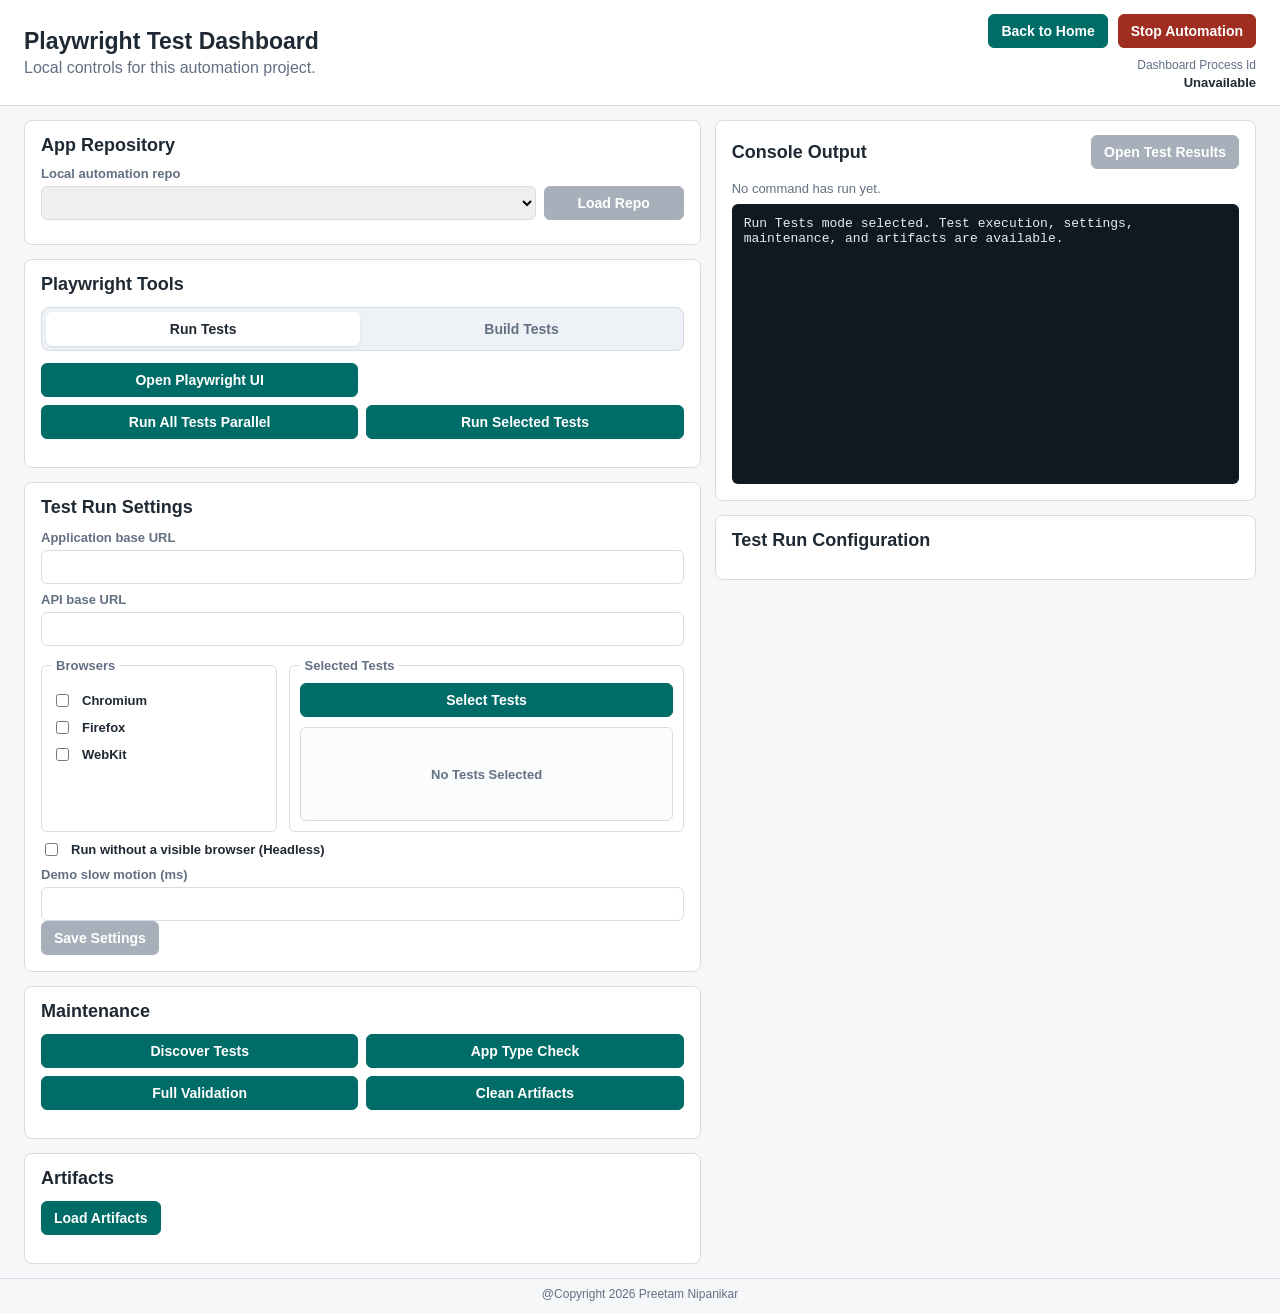
==== tools/test-dashboard/public/index.html @ 96ba83bf "Add guarded AI prompt handoff preview" ====
<!doctype html>
<html lang="en">
  <head>
    <meta charset="utf-8">
    <meta name="viewport" content="width=device-width, initial-scale=1">
    <title>Playwright Test Dashboard</title>
    <link rel="stylesheet" href="./styles.css">
  </head>
  <body>
    <header class="topbar">
      <div>
        <h1>Playwright Test Dashboard</h1>
        <p>Local controls for this automation project.</p>
      </div>
      <div class="topbar-actions">
        <button id="backHomeButton" type="button">Back to Home</button>
        <button id="stopAutomationButton" class="danger-button" type="button">Stop Automation</button>
        <div class="process-id">
          <span>Dashboard Process Id</span>
          <strong id="dashboardProcessId">...</strong>
        </div>
      </div>
    </header>

    <main class="dashboard-shell">
      <div class="controls-pane">
        <section class="panel repo-panel">
          <h2>App Repository</h2>
          <label for="repoSelect">Local automation repo</label>
          <div class="repo-load-row">
            <select id="repoSelect"></select>
            <button id="loadRepoButton" type="button" disabled>Load Repo</button>
          </div>
          <div id="workspaceRoot" class="helper-text"></div>
          <div id="repoCompatibilityNotice" class="compatibility-notice" hidden></div>
        </section>

        <section class="panel">
          <h2>Playwright Tools</h2>
          <fieldset class="dashboard-mode-toggle" aria-label="Dashboard mode">
            <legend>Mode</legend>
            <label>
              <input name="dashboardMode" type="radio" value="run" checked>
              <span>Run Tests</span>
            </label>
            <label>
              <input name="dashboardMode" type="radio" value="build">
              <span>Build Tests</span>
            </label>
          </fieldset>

          <div class="button-grid run-actions-grid dashboard-mode-section" data-dashboard-mode="run">
            <button data-command="testUi" type="button">Open Playwright UI</button>
            <button data-command="testAll" type="button">Run All Tests Parallel</button>
            <button id="runSelectedTestsButton" type="button">Run Selected Tests</button>
          </div>

          <div class="button-grid dashboard-mode-section" data-dashboard-mode="build" hidden>
            <button data-command="recorder" type="button">Open Playwright Recorder</button>
            <button id="buildAutomatedTestButton" type="button">Build Automated Test</button>
          </div>
        </section>

        <section class="panel dashboard-mode-panel" data-dashboard-mode="run">
          <h2>Test Run Settings</h2>
          <form id="settingsForm">
            <label for="appBaseUrl">Application base URL</label>
            <input id="appBaseUrl" name="appBaseUrl" type="url">

            <label for="apiBaseUrl">API base URL</label>
            <input id="apiBaseUrl" name="apiBaseUrl" type="url">

            <div class="run-settings-grid">
              <fieldset class="browser-options">
                <legend>Browsers</legend>
                <label class="checkbox-row">
                  <input name="browsers" type="checkbox" value="chromium">
                  Chromium
                </label>
                <label class="checkbox-row">
                  <input name="browsers" type="checkbox" value="firefox">
                  Firefox
                </label>
                <label class="checkbox-row">
                  <input name="browsers" type="checkbox" value="webkit">
                  WebKit
                </label>
              </fieldset>

              <fieldset class="selected-tests-panel">
                <legend>Selected Tests</legend>
                <button id="selectTestsButton" type="button">Select Tests</button>
                <div id="selectedTestsGrid" class="selected-tests-grid">
                  <div class="empty-grid-state">No Tests Selected</div>
                </div>
              </fieldset>
            </div>

            <label class="checkbox-row">
              <input id="headless" name="headless" type="checkbox">
              Run without a visible browser (Headless)
            </label>

            <label for="slowMo">Demo slow motion (ms)</label>
            <input id="slowMo" name="slowMo" type="number" min="0" max="5000" step="100">

            <button id="saveSettingsButton" type="submit" disabled>Save Settings</button>
          </form>
        </section>

        <section class="panel dashboard-mode-panel" data-dashboard-mode="run">
          <h2>Maintenance</h2>
          <div class="button-grid">
            <button data-command="listTests" type="button">Discover Tests</button>
            <button data-command="typecheck" type="button">App Type Check</button>
            <button data-command="validate" type="button">Full Validation</button>
            <button id="cleanupButton" type="button">Clean Artifacts</button>
          </div>
        </section>

        <section class="panel dashboard-mode-panel" data-dashboard-mode="run">
          <h2>Artifacts</h2>
          <button id="loadArtifactsButton" type="button">Load Artifacts</button>
          <ul id="artifactList" class="artifact-list"></ul>
        </section>
      </div>

      <aside class="feedback-pane">
        <section class="panel output-pane" aria-label="Command output">
          <div class="panel-heading">
            <h2>Console Output</h2>
            <a id="reportLink" class="button-link disabled-link dashboard-mode-section" data-dashboard-mode="run" href="#" target="_blank" rel="noreferrer" aria-disabled="true">Open Test Results</a>
          </div>
          <div id="lastCommand" class="last-command">No command has run yet.</div>
          <pre id="output"></pre>
        </section>

        <section class="panel status-panel dashboard-mode-panel" data-dashboard-mode="run">
          <h2>Test Run Configuration</h2>
          <div id="statusGrid" class="status-grid"></div>
        </section>
      </aside>
    </main>

    <footer class="dashboard-footer">
      <p>@Copyright 2026 Preetam Nipanikar</p>
    </footer>

    <dialog id="stopDialog" class="modal">
      <form method="dialog">
        <h2>Stop Automation?</h2>
        <p>
          Dashboard will be disconnected. This will stop local automation processes started from this repo.
        </p>
        <div class="modal-actions">
          <button value="cancel" type="submit">No</button>
          <button id="confirmStopButton" class="danger-button" value="confirm" type="button">Yes, Stop Automation</button>
        </div>
      </form>
    </dialog>

    <dialog id="testsDialog" class="modal tests-modal">
      <form method="dialog">
        <div class="modal-heading">
          <div>
            <h2>Select Tests</h2>
            <p>Search and select tests from the current app repository.</p>
          </div>
        </div>

        <div class="test-search-row">
          <label for="testSearchInput">Search criteria <span>(Leave blank to show all tests.)</span></label>
          <div class="test-search-controls">
            <input id="testSearchInput" type="search" placeholder="Search by category, test name, suite, or file">
            <button id="searchTestsButton" type="button">Search</button>
          </div>
        </div>

        <div class="test-selection-actions">
          <button id="selectAllTestsButton" type="button">Select All</button>
          <button id="clearSelectedTestsButton" type="button">Clear Selection</button>
        </div>

        <div class="test-results-table" aria-label="Test search results">
          <div class="test-results-header">
            <span></span>
            <span>Category</span>
            <span>Test</span>
            <span>Suite</span>
            <span>File</span>
          </div>
          <div id="testResultsBody">
            <div class="test-results-empty">No Tests Selected</div>
          </div>
        </div>

        <div class="modal-actions">
          <button value="cancel" type="submit">Cancel</button>
          <button id="saveSelectedTestsButton" type="button">Select Tests</button>
        </div>
      </form>
    </dialog>

    <dialog id="buildTestWizardDialog" class="modal build-test-modal">
      <form id="buildTestWizardForm" method="dialog">
        <div class="modal-heading">
          <div>
            <h2>Build Automated Test</h2>
          </div>
          <button id="closeBuildTestWizardButton" class="modal-close-button" type="button" aria-label="Close Build Automated Test wizard">X</button>
        </div>

        <div id="buildTestWizardInputStep" class="wizard-step build-test-wizard-step">
          <div class="wizard-grid">
            <label for="wizardTestType">Test type</label>
            <select id="wizardTestType" name="testType">
              <option value="ui">UI</option>
              <option value="api">API</option>
              <option value="db">DB</option>
            </select>

            <label for="wizardTestSuite">Test suite</label>
            <p class="field-helper">e.g. Smoke, Regression, Integration, etc</p>
            <input id="wizardTestSuite" name="testSuite" type="text" placeholder="Smoke">

            <label for="wizardScenario">Scenario / test name</label>
            <p class="field-helper">Short name for the generated test.</p>
            <input id="wizardScenario" name="scenario" type="text" placeholder="Standard user can log in and see the inventory page">

            <label for="wizardCodegenCode">Recorded Playwright code</label>
            <p class="field-helper">
              Paste the code generated by Playwright Recorder. The wizard will use it as source material for the framework test.
            </p>
            <textarea id="wizardCodegenCode" name="codegenCode" class="codegen-textarea" rows="10" placeholder="Paste codegen output here" required></textarea>
            <p id="wizardCodegenCodeError" class="field-error" hidden>Paste recorded Playwright code before formatting.</p>

            <label class="checkbox-row wizard-checkbox-row">
              <input id="wizardUseMcp" name="useMcp" type="checkbox" checked>
              Use MCP context when available
            </label>

            <label class="checkbox-row wizard-checkbox-row">
              <input id="wizardSelfLearn" name="selfLearn" type="checkbox">
              Learn from my refinements to improve future test generation
            </label>
            <p class="field-helper">
              When enabled, the prompt asks AI to prepare reviewable feedback-loop notes. It should not auto-update lessons without approval.
            </p>
          </div>
        </div>

        <div id="buildTestWizardFormattedStep" class="wizard-step build-test-wizard-step" hidden>
          <label for="wizardFormattedCode">Formatted code</label>
          <p class="field-helper">
            Review and edit this formatted recorder code before generating the AI prompt.
          </p>
          <textarea id="wizardFormattedCode" name="formattedCode" class="codegen-textarea formatted-code-textarea" rows="16"></textarea>

          <label for="wizardTestObjective">Test objective</label>
          <p class="field-helper">
            Optional. Describe the purpose of the test: the behavior, journey, or requirement it should verify. If left blank, AI will infer this from the formatted code, but confidence may be lower.
          </p>
          <textarea id="wizardTestObjective" name="testObjective" class="wizard-notes-textarea" rows="3" placeholder="Verify that a standard user can log in and see the inventory page."></textarea>

          <label for="wizardPassCondition">What should prove that the test passed?</label>
          <p class="field-helper">
            Describe the final page, message, data, URL, or state the test should assert. If left blank, AI will infer assertions from the formatted code, but confidence may be lower.
          </p>
          <textarea id="wizardPassCondition" name="passCondition" class="wizard-notes-textarea" rows="3" placeholder="The inventory page is loaded and the logged-in user context is visible."></textarea>
        </div>

        <div id="buildTestWizardPromptStep" class="wizard-step build-test-wizard-step" hidden>
          <label>AI prompt preview</label>
          <p class="field-helper">
            The full prompt includes repo context and safety guardrails. Edit the formatted code, objective, and pass condition on the previous step for normal changes.
          </p>
          <div id="wizardAiPromptPreview" class="ai-prompt-preview"></div>

          <details class="advanced-prompt-editor">
            <summary>Advanced: Review/edit full prompt</summary>
            <p class="field-helper">
              Advanced edits can remove context or guardrails. Use this only when the generated prompt itself needs adjustment.
            </p>
            <textarea id="wizardAiPrompt" name="aiPrompt" class="codegen-textarea ai-prompt-textarea" rows="16"></textarea>
          </details>

          <label id="wizardAiResultLabel" for="wizardAiResult" hidden>Generated test proposal</label>
          <p id="wizardAiResultHelper" class="field-helper" hidden>
            Review or edit the AI-generated proposal before applying changes manually.
          </p>
          <textarea id="wizardAiResult" name="aiResult" class="codegen-textarea ai-prompt-textarea" rows="16" hidden></textarea>
        </div>

        <div class="modal-actions">
          <button id="backBuildTestWizardButton" type="button" hidden>Back</button>
          <button id="formatRawCodeButton" type="button">Format Raw Code</button>
          <button id="generateAiPromptButton" type="button" hidden>Generate AI Prompt</button>
          <button id="copyAiPromptButton" type="button" hidden>Copy AI Prompt</button>
          <button id="generateTestWithAiButton" type="button" hidden disabled>Generate Test with AI</button>
        </div>
      </form>
    </dialog>

    <div id="handoffOverlay" class="handoff-overlay" hidden>
      <div class="handoff-spinner" aria-hidden="true"></div>
      <strong id="handoffMessage">Loading dashboard...</strong>
    </div>

    <script src="./app.js" type="module"></script>
  </body>
</html>
---- tools/test-dashboard/public/styles.css ----
:root {
  color-scheme: light;
  font-family: "Segoe UI", Arial, sans-serif;
  --bg: #f6f7f9;
  --panel: #ffffff;
  --text: #1f2933;
  --muted: #637083;
  --line: #d7dce2;
  --accent: #006c67;
  --accent-hover: #005450;
  --danger: #9f2d20;
}

* {
  box-sizing: border-box;
}

body {
  margin: 0;
  background: var(--bg);
  color: var(--text);
  overflow-y: scroll;
  scrollbar-gutter: stable;
}

.topbar {
  display: flex;
  align-items: center;
  justify-content: space-between;
  gap: 24px;
  padding: 14px 24px;
  border-bottom: 1px solid var(--line);
  background: #ffffff;
}

.topbar-actions {
  display: flex;
  flex-wrap: wrap;
  justify-content: flex-end;
  gap: 10px;
  text-align: right;
}

.process-id {
  flex-basis: 100%;
  color: var(--muted);
  font-size: 12px;
  line-height: 1.25;
}

.process-id span,
.process-id strong {
  display: block;
}

.process-id strong {
  margin-top: 2px;
  color: var(--text);
  font-size: 13px;
}

h1,
h2,
p {
  margin: 0;
}

h1 {
  font-size: 23px;
  font-weight: 700;
}

h2 {
  margin-bottom: 12px;
  font-size: 18px;
}

p {
  margin-top: 4px;
  color: var(--muted);
}

.dashboard-shell {
  display: grid;
  grid-template-columns: minmax(380px, 1fr) minmax(360px, 0.8fr);
  align-items: start;
  gap: 14px;
  padding: 14px 24px;
}

.dashboard-footer {
  padding: 8px 24px 12px;
  border-top: 1px solid var(--line);
  color: var(--muted);
  font-size: 12px;
  text-align: center;
}

.dashboard-footer p {
  margin: 0;
}

.controls-pane,
.feedback-pane {
  display: grid;
  gap: 14px;
}

.feedback-pane {
  position: sticky;
  top: 14px;
}

.output-pane {
  display: grid;
  grid-template-rows: auto auto auto;
}

.panel-heading {
  display: flex;
  align-items: center;
  justify-content: space-between;
  gap: 12px;
  margin-bottom: 12px;
}

.panel-heading h2 {
  margin-bottom: 0;
}

.panel {
  padding: 14px 16px 16px;
  border: 1px solid var(--line);
  border-radius: 8px;
  background: var(--panel);
}

.handoff-overlay {
  position: fixed;
  inset: 0;
  z-index: 20;
  display: grid;
  place-content: center;
  gap: 14px;
  background: rgb(246 247 249 / 82%);
  color: var(--text);
  text-align: center;
}

.handoff-overlay[hidden] {
  display: none;
}

.handoff-spinner {
  width: 42px;
  height: 42px;
  margin: 0 auto;
  border: 4px solid #cbd5df;
  border-top-color: var(--accent);
  border-radius: 50%;
  animation: spin 0.8s linear infinite;
}

@keyframes spin {
  to {
    transform: rotate(360deg);
  }
}

.repo-panel h2 {
  margin-bottom: 10px;
}

.repo-load-row {
  display: grid;
  grid-template-columns: minmax(220px, 1fr) max-content;
  gap: 8px;
}

.repo-load-row button {
  min-width: 140px;
}

.helper-text {
  margin-top: 8px;
  color: var(--muted);
  font-size: 12px;
  overflow-wrap: anywhere;
}

.compatibility-notice {
  margin-top: 10px;
  padding: 10px 12px;
  border: 1px solid #c79b2b;
  border-radius: 6px;
  background: #fff8e6;
  color: #6f4e00;
  font-size: 13px;
  font-weight: 600;
}

.status-grid {
  display: grid;
  grid-template-columns: repeat(2, minmax(0, 1fr));
  gap: 8px;
}

.status-item {
  min-height: 52px;
  padding: 8px 10px;
  border: 1px solid var(--line);
  border-radius: 6px;
  background: #fbfcfd;
}

.status-item span {
  display: block;
  color: var(--muted);
  font-size: 12px;
}

.status-item strong {
  display: block;
  margin-top: 4px;
  overflow-wrap: anywhere;
  font-size: 13px;
}

.button-row,
.button-grid {
  display: flex;
  flex-wrap: wrap;
  gap: 8px;
  margin-bottom: 12px;
}

.button-grid {
  display: grid;
  grid-template-columns: repeat(2, minmax(0, 1fr));
}

.button-grid-center {
  grid-column: 1 / -1;
  display: flex;
  justify-content: center;
}

.button-grid-center button {
  width: min(320px, 100%);
}

.run-actions-grid button:first-child {
  grid-column: 1 / 2;
}

.run-actions-grid button:nth-child(2) {
  grid-column: 1 / 2;
}

.run-actions-grid button:nth-child(3) {
  grid-column: 2 / 3;
}

.compact-grid {
  margin-bottom: 0;
}

button {
  min-height: 34px;
  padding: 6px 12px;
  border: 1px solid var(--accent);
  border-radius: 6px;
  background: var(--accent);
  color: #ffffff;
  font: inherit;
  font-size: 14px;
  font-weight: 600;
  cursor: pointer;
}

.button-link {
  display: inline-flex;
  align-items: center;
  justify-content: center;
  min-height: 34px;
  padding: 6px 12px;
  border: 1px solid var(--accent);
  border-radius: 6px;
  background: var(--accent);
  color: #ffffff;
  font-size: 14px;
  font-weight: 600;
  text-decoration: none;
}

.button-link:hover {
  background: var(--accent-hover);
}

.disabled-link,
.disabled-link:hover {
  border-color: #a7b0ba;
  background: #a7b0ba;
  cursor: not-allowed;
}

button:hover {
  background: var(--accent-hover);
}

.danger-button {
  border-color: var(--danger);
  background: var(--danger);
}

.danger-button:hover {
  background: #792217;
}

button:disabled {
  border-color: #a7b0ba;
  background: #a7b0ba;
  cursor: not-allowed;
}

label {
  display: block;
  margin: 8px 0 5px;
  color: var(--muted);
  font-size: 13px;
  font-weight: 600;
}

input,
select,
textarea {
  width: 100%;
  min-height: 34px;
  padding: 6px 10px;
  border: 1px solid var(--line);
  border-radius: 6px;
  font: inherit;
}

textarea {
  min-height: 120px;
  resize: vertical;
}

.field-helper {
  margin: -2px 0 4px;
  color: var(--muted);
  font-size: 12px;
}

.field-error {
  margin: 4px 0 0;
  color: var(--danger);
  font-size: 12px;
  font-weight: 700;
}

textarea[aria-invalid="true"],
input[aria-invalid="true"],
select[aria-invalid="true"] {
  border-color: var(--danger);
  box-shadow: 0 0 0 1px var(--danger);
}

.codegen-textarea {
  min-height: 220px;
  font-family: Consolas, "Courier New", monospace;
  font-size: 13px;
}

.formatted-code-textarea {
  height: 280px;
  min-height: 280px;
  overflow: auto;
}

.wizard-notes-textarea {
  min-height: 78px;
  font-family: inherit;
}

.ai-prompt-textarea {
  min-height: 380px;
}

.ai-prompt-preview {
  display: grid;
  gap: 8px;
  margin: 8px 0 14px;
  padding: 12px;
  border: 1px solid var(--line);
  border-radius: 8px;
  background: #f8fafc;
}

.ai-prompt-preview-row {
  display: grid;
  grid-template-columns: 150px minmax(0, 1fr);
  gap: 12px;
  font-size: 13px;
}

.ai-prompt-preview-row span {
  color: var(--muted);
  font-weight: 700;
}

.ai-prompt-preview-row strong {
  overflow-wrap: anywhere;
}

.advanced-prompt-editor {
  margin: 8px 0 16px;
}

.advanced-prompt-editor summary {
  cursor: pointer;
  font-weight: 700;
}

fieldset {
  margin: 12px 0 0;
  padding: 10px;
  border: 1px solid var(--line);
  border-radius: 6px;
}

.dashboard-mode-toggle {
  display: grid;
  grid-template-columns: repeat(2, minmax(0, 1fr));
  gap: 4px;
  margin: 0 0 12px;
  padding: 4px;
  border: 1px solid var(--line);
  border-radius: 8px;
  background: #eef2f6;
}

.dashboard-mode-toggle legend {
  position: absolute;
  width: 1px;
  height: 1px;
  padding: 0;
  overflow: hidden;
  border: 0;
  clip: rect(0 0 0 0);
  white-space: nowrap;
}

.dashboard-mode-toggle label {
  display: grid;
  min-height: 34px;
  margin: 0;
  place-items: center;
  border-radius: 6px;
  color: var(--muted);
  cursor: pointer;
  font-size: 14px;
  font-weight: 700;
}

.dashboard-mode-toggle input {
  position: absolute;
  opacity: 0;
  pointer-events: none;
}

.dashboard-mode-toggle label:has(input:checked) {
  background: var(--panel);
  color: var(--text);
  box-shadow: 0 1px 2px rgb(16 24 32 / 12%);
}

.dashboard-mode-toggle label:focus-within {
  outline: 2px solid var(--accent);
  outline-offset: 2px;
}

.dashboard-mode-section[hidden],
.dashboard-mode-panel[hidden] {
  display: none;
}

.run-settings-grid {
  display: grid;
  grid-template-columns: minmax(140px, 0.75fr) minmax(220px, 1.25fr);
  gap: 12px;
}

.run-settings-grid fieldset {
  min-width: 0;
}

.selected-tests-panel {
  display: flex;
  flex-direction: column;
}

.selected-tests-grid {
  min-height: 94px;
  max-height: 160px;
  margin-top: 10px;
  padding: 10px;
  overflow: auto;
  border: 1px solid var(--line);
  border-radius: 6px;
  background: #fbfcfd;
}

.empty-grid-state {
  display: flex;
  min-height: 72px;
  align-items: center;
  justify-content: center;
  color: var(--muted);
  font-size: 13px;
  font-weight: 600;
}

.selected-test-header,
.selected-test-row {
  display: grid;
  grid-template-columns: 0.7fr 1.3fr 0.9fr 1fr;
  gap: 8px;
  padding: 8px 10px;
  border-bottom: 1px solid var(--line);
}

.selected-test-row:last-child {
  border-bottom: 0;
}

.selected-test-header {
  background: #eef2f6;
  color: var(--muted);
  font-size: 12px;
  font-weight: 700;
}

.selected-test-row span {
  overflow-wrap: anywhere;
}

.selected-test-row span {
  font-size: 12px;
}

legend {
  padding: 0 4px;
  color: var(--muted);
  font-size: 13px;
  font-weight: 600;
}

.checkbox-row {
  display: flex;
  align-items: center;
  gap: 10px;
  color: var(--text);
}

.checkbox-row input {
  width: auto;
  min-height: auto;
}

.artifact-list {
  max-height: 240px;
  margin: 12px 0 0;
  padding-left: 18px;
  overflow: auto;
}

.artifact-list li {
  margin-bottom: 6px;
  overflow-wrap: anywhere;
}

.last-command {
  margin-bottom: 8px;
  color: var(--muted);
  font-size: 13px;
}

pre {
  height: 280px;
  margin: 0;
  padding: 12px;
  overflow: auto;
  border-radius: 6px;
  background: #101820;
  color: #e6edf3;
  white-space: pre-wrap;
}

.modal {
  width: min(460px, calc(100% - 32px));
  padding: 20px;
  border: 1px solid var(--line);
  border-radius: 8px;
  color: var(--text);
}

.tests-modal {
  width: min(920px, calc(100% - 32px));
}

.build-test-modal {
  width: min(720px, calc(100% - 32px));
}

.build-test-modal .modal-heading {
  position: sticky;
  top: -20px;
  z-index: 2;
  margin: -20px -20px 8px;
  padding: 20px 20px 8px;
  border-bottom: 1px solid var(--line);
  background: var(--panel);
}

.modal::backdrop {
  background: rgb(16 24 32 / 45%);
}

.modal p {
  margin: 8px 0 18px;
}

.modal-actions {
  display: flex;
  justify-content: flex-end;
  gap: 10px;
}

.modal-heading {
  display: flex;
  align-items: flex-start;
  justify-content: space-between;
  gap: 16px;
  margin-bottom: 8px;
}

.modal-heading p {
  margin-top: 2px;
}

.modal-close-button {
  display: inline-grid;
  width: 34px;
  min-height: 34px;
  padding: 0;
  place-items: center;
  border-color: transparent;
  background: transparent;
  color: var(--muted);
  font-size: 18px;
  line-height: 1;
}

.modal-close-button:hover,
.modal-close-button:focus-visible {
  border-color: var(--line);
  background: #eef2f6;
  color: var(--text);
}

.test-search-row {
  margin-bottom: 14px;
}

.test-search-row label span {
  color: var(--muted);
  font-size: 12px;
  font-weight: 400;
}

.test-search-controls {
  display: grid;
  grid-template-columns: minmax(220px, 1fr) auto;
  gap: 10px;
}

.test-selection-actions {
  display: flex;
  flex-wrap: wrap;
  gap: 10px;
  margin: 10px 0 14px;
}

.wizard-grid {
  display: grid;
  gap: 6px;
  margin-bottom: 12px;
}

.wizard-grid label {
  margin: 4px 0 2px;
}

.wizard-grid .field-helper {
  margin: -2px 0 2px;
}

.wizard-step[hidden] {
  display: none;
}

.build-test-wizard-step {
  margin-top: 0;
}

.build-test-wizard-step > label:first-child,
.build-test-wizard-step .wizard-grid > label:first-child {
  margin-top: 0;
}

.build-test-wizard-step > .field-helper {
  margin-bottom: 6px;
}

.wizard-checkbox-row {
  margin-top: 6px;
}

.test-results-table {
  min-height: 240px;
  max-height: 420px;
  margin-bottom: 18px;
  overflow: auto;
  border: 1px solid var(--line);
  border-radius: 6px;
}

.test-results-header {
  display: grid;
  grid-template-columns: 44px 0.7fr 1.4fr 1fr 1fr;
  gap: 10px;
  padding: 10px 12px;
  border-bottom: 1px solid var(--line);
  background: #eef2f6;
  color: var(--muted);
  font-size: 13px;
  font-weight: 700;
}

.test-results-empty {
  display: flex;
  min-height: 196px;
  align-items: center;
  justify-content: center;
  color: var(--muted);
  font-weight: 700;
}

.test-result-row {
  display: grid;
  grid-template-columns: 44px 0.7fr 1.4fr 1fr 1fr;
  gap: 10px;
  min-height: 44px;
  margin: 0;
  padding: 10px 12px;
  align-items: center;
  border-bottom: 1px solid var(--line);
  color: var(--text);
  font-size: 13px;
  font-weight: 400;
}

.test-result-row:last-child {
  border-bottom: 0;
}

.test-result-row:hover {
  background: #fbfcfd;
}

.test-result-row input {
  width: auto;
  min-height: auto;
}

.test-result-row span {
  min-width: 0;
  overflow-wrap: anywhere;
}

@media (max-width: 1100px) {
  .dashboard-shell {
    grid-template-columns: 1fr;
  }

  .feedback-pane {
    position: static;
  }

  .status-grid {
    grid-template-columns: repeat(2, minmax(0, 1fr));
  }

  pre {
    height: 240px;
  }
}

@media (max-width: 700px) {
  .dashboard-shell {
    padding: 16px;
  }

  .button-grid,
  .status-grid,
  .run-settings-grid,
  .repo-load-row,
  .selected-test-header,
  .selected-test-row,
  .test-search-controls,
  .test-results-header,
  .test-result-row {
    grid-template-columns: 1fr;
  }

  .topbar {
    align-items: flex-start;
    flex-direction: column;
  }
}
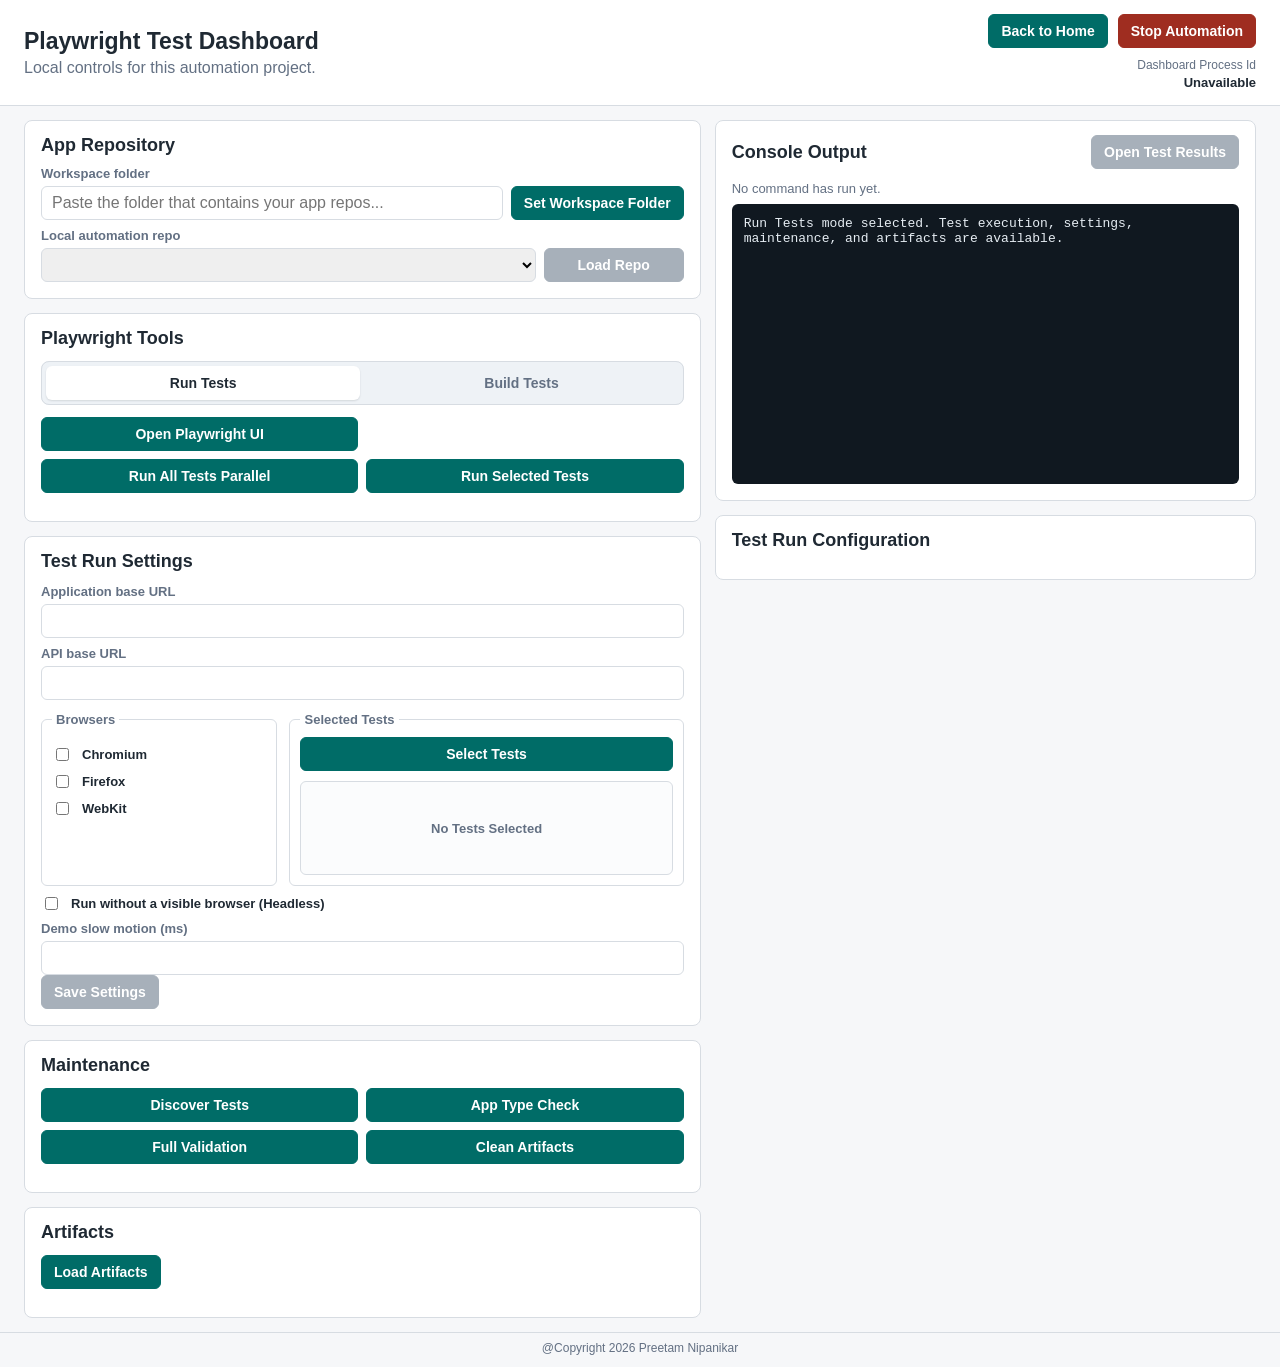
==== commit a7829580: "Make the workspace root a user-supplied, persisted value test-dashboard/server.mjs and automation-co" ====
--- a/tools/test-dashboard/public/index.html
+++ b/tools/test-dashboard/public/index.html
@@ -26,12 +26,17 @@
       <div class="controls-pane">
         <section class="panel repo-panel">
           <h2>App Repository</h2>
+          <label for="workspaceRootInput">Workspace folder</label>
+          <div class="repo-load-row">
+            <input id="workspaceRootInput" type="text" placeholder="Paste the folder that contains your app repos...">
+            <button id="setWorkspaceRootButton" type="button">Set Workspace Folder</button>
+          </div>
+          <div id="workspaceRoot" class="helper-text"></div>
           <label for="repoSelect">Local automation repo</label>
           <div class="repo-load-row">
             <select id="repoSelect"></select>
             <button id="loadRepoButton" type="button" disabled>Load Repo</button>
           </div>
-          <div id="workspaceRoot" class="helper-text"></div>
           <div id="repoCompatibilityNotice" class="compatibility-notice" hidden></div>
         </section>
 
@@ -190,7 +195,7 @@
             <span>File</span>
           </div>
           <div id="testResultsBody">
-            <div class="test-results-empty">No Tests Selected</div>
+            <div class="test-results-empty">Enter search criteria or leave it blank, then click Search.</div>
           </div>
         </div>
 
@@ -270,9 +275,9 @@
         </div>
 
         <div id="buildTestWizardPromptStep" class="wizard-step build-test-wizard-step" hidden>
-          <label>AI prompt preview</label>
+          <label>Quick AI prompt preview</label>
           <p class="field-helper">
-            The full prompt includes repo context and safety guardrails. Edit the formatted code, objective, and pass condition on the previous step for normal changes.
+            Use this one-shot prompt for simpler conversions. For larger recordings, use Guided AI Workflow below instead.
           </p>
           <div id="wizardAiPromptPreview" class="ai-prompt-preview"></div>
 
@@ -282,6 +287,76 @@
               Advanced edits can remove context or guardrails. Use this only when the generated prompt itself needs adjustment.
             </p>
             <textarea id="wizardAiPrompt" name="aiPrompt" class="codegen-textarea ai-prompt-textarea" rows="16"></textarea>
+            <div class="advanced-prompt-actions">
+              <button id="copyAiPromptButton" type="button" hidden>Copy Quick AI Prompt</button>
+            </div>
+          </details>
+
+          <details class="guided-ai-workflow">
+            <summary>Guided AI Workflow</summary>
+            <p class="field-helper">
+              Use this path when the recorder output is large or the AI needs smaller, staged prompts. Copy each prompt into the AI agent, then paste the result back before moving to the next step.
+            </p>
+
+            <section class="guided-ai-step">
+              <div>
+                <strong>1. Analyze Recorder</strong>
+                <p class="field-helper">Extract entry URL, candidate pages or steps, data entries, locators, assertions, and recorder noise. Paste the result below; it is used to build Step 2.</p>
+              </div>
+              <div class="guided-ai-step-action">
+                <button type="button" data-guided-prompt="analysis">Copy Analysis Prompt</button>
+                <span class="guided-copy-status" data-guided-copy-status="analysis" aria-live="polite"></span>
+              </div>
+              <textarea id="guidedAnalysisResult" class="wizard-notes-textarea guided-result-textarea" rows="6" placeholder="Required for Step 2: paste recorder analysis JSON or notes here."></textarea>
+            </section>
+
+            <section class="guided-ai-step">
+              <div>
+                <strong>2. Map To Framework</strong>
+                <p class="field-helper">Use prepared context to decide reuse, update, create, base URL handling, and artifact placement. Paste the result below; it is used to build Step 3.</p>
+              </div>
+              <div class="guided-ai-step-action">
+                <button type="button" data-guided-prompt="mapping">Copy Mapping Prompt</button>
+                <span class="guided-copy-status" data-guided-copy-status="mapping" aria-live="polite"></span>
+              </div>
+              <textarea id="guidedMappingResult" class="wizard-notes-textarea guided-result-textarea" rows="6" placeholder="Required for Step 3: paste framework mapping JSON or notes here."></textarea>
+            </section>
+
+            <section class="guided-ai-step">
+              <div>
+                <strong>3. Design Artifacts</strong>
+                <p class="field-helper">Define page methods, workflow methods, model/test-data shapes, and spec assertions without writing code. Paste the result below; it is used to build Step 4.</p>
+              </div>
+              <div class="guided-ai-step-action">
+                <button type="button" data-guided-prompt="design">Copy Design Prompt</button>
+                <span class="guided-copy-status" data-guided-copy-status="design" aria-live="polite"></span>
+              </div>
+              <textarea id="guidedDesignResult" class="wizard-notes-textarea guided-result-textarea" rows="6" placeholder="Required for Step 4: paste artifact design JSON or notes here."></textarea>
+            </section>
+
+            <section class="guided-ai-step">
+              <div>
+                <strong>4. Generate Code</strong>
+                <p class="field-helper">Generate code only for the approved mapped artifacts under _automation. If the AI edits the repo directly, this paste area is optional; pasted content is used by Step 5 review.</p>
+              </div>
+              <div class="guided-ai-step-action">
+                <button type="button" data-guided-prompt="code">Copy Code Prompt</button>
+                <span class="guided-copy-status" data-guided-copy-status="code" aria-live="polite"></span>
+              </div>
+              <textarea id="guidedCodeResult" class="wizard-notes-textarea guided-result-textarea" rows="6" placeholder="Optional for Step 5: paste generated code, patch, or AI summary if the repo was not edited directly."></textarea>
+            </section>
+
+            <section class="guided-ai-step">
+              <div>
+                <strong>5. Review Generated Code</strong>
+                <p class="field-helper">Ask AI to review the generated repo changes or pasted patch. Pasting the review result is optional record-keeping unless a future fix step is added.</p>
+              </div>
+              <div class="guided-ai-step-action">
+                <button type="button" data-guided-prompt="review">Copy Review Prompt</button>
+                <span class="guided-copy-status" data-guided-copy-status="review" aria-live="polite"></span>
+              </div>
+              <textarea id="guidedReviewResult" class="wizard-notes-textarea guided-result-textarea" rows="6" placeholder="Optional record: paste review findings or pass result here."></textarea>
+            </section>
           </details>
 
           <label id="wizardAiResultLabel" for="wizardAiResult" hidden>Generated test proposal</label>
@@ -295,7 +370,7 @@
           <button id="backBuildTestWizardButton" type="button" hidden>Back</button>
           <button id="formatRawCodeButton" type="button">Format Raw Code</button>
           <button id="generateAiPromptButton" type="button" hidden>Generate AI Prompt</button>
-          <button id="copyAiPromptButton" type="button" hidden>Copy AI Prompt</button>
+          <button id="doneBuildTestWizardButton" type="button" hidden>Done</button>
           <button id="generateTestWithAiButton" type="button" hidden disabled>Generate Test with AI</button>
         </div>
       </form>
--- a/tools/test-dashboard/public/styles.css
+++ b/tools/test-dashboard/public/styles.css
@@ -423,6 +423,62 @@
   font-weight: 700;
 }
 
+.advanced-prompt-actions {
+  display: flex;
+  justify-content: flex-start;
+  margin-top: 10px;
+}
+
+.guided-ai-workflow {
+  margin: 8px 0 16px;
+}
+
+.guided-ai-workflow summary {
+  cursor: pointer;
+  font-weight: 700;
+}
+
+.guided-ai-step {
+  display: grid;
+  gap: 8px;
+  margin: 12px 0;
+  padding: 12px;
+  border: 1px solid var(--line);
+  border-radius: 8px;
+  background: #f8fafc;
+}
+
+.guided-ai-step button {
+  justify-self: start;
+}
+
+.guided-ai-step-action {
+  display: flex;
+  align-items: center;
+  gap: 10px;
+  justify-self: start;
+}
+
+.guided-copy-status {
+  min-width: 54px;
+  color: var(--success);
+  font-size: 13px;
+  font-weight: 700;
+  opacity: 0;
+  transition: opacity 160ms ease;
+}
+
+.guided-copy-status.is-visible {
+  opacity: 1;
+}
+
+.guided-result-textarea {
+  width: 100%;
+  min-height: 120px;
+  font-family: Consolas, "Courier New", monospace;
+  font-size: 13px;
+}
+
 fieldset {
   margin: 12px 0 0;
   padding: 10px;
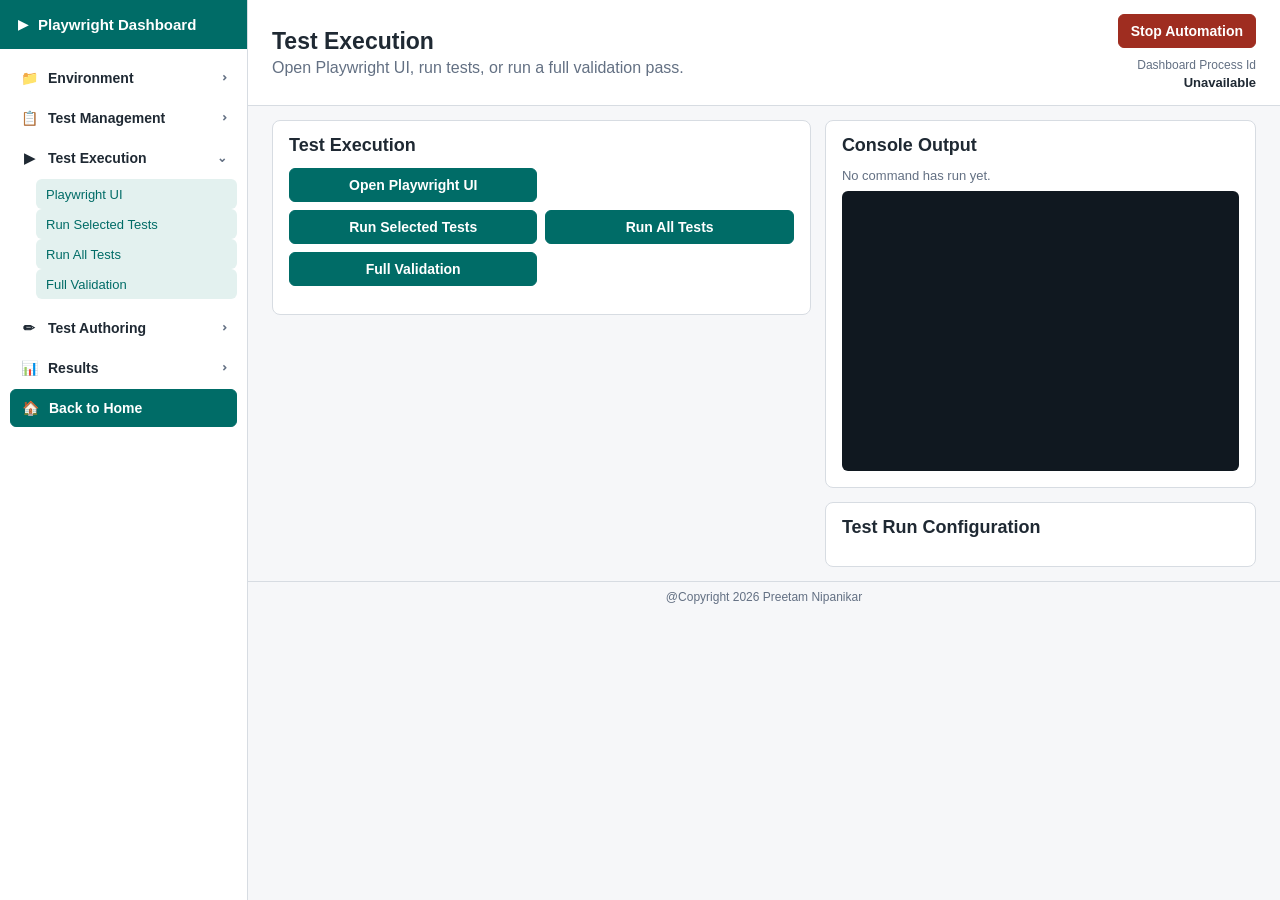
==== commit b16cad24: "Unify dashboard-home and test-dashboard under one information architecture Both apps previously had " ====
--- a/tools/test-dashboard/public/index.html
+++ b/tools/test-dashboard/public/index.html
@@ -7,149 +7,217 @@
     <link rel="stylesheet" href="./styles.css">
   </head>
   <body>
-    <header class="topbar">
-      <div>
-        <h1>Playwright Test Dashboard</h1>
-        <p>Local controls for this automation project.</p>
+    <div class="app-shell">
+      <aside class="sidebar">
+        <div class="sidebar-brand">
+          <span class="sidebar-brand-icon" aria-hidden="true">&#9654;</span>
+          <span>Playwright Dashboard</span>
+        </div>
+
+        <nav class="sidebar-nav" aria-label="Primary">
+          <div class="nav-group">
+            <button class="nav-item nav-group-toggle" type="button" aria-expanded="false">
+              <span class="nav-item-icon" aria-hidden="true">&#128193;</span>
+              <span>Environment</span>
+              <span class="nav-chevron" aria-hidden="true">&#8964;</span>
+            </button>
+            <ul class="nav-group-items" hidden>
+              <li><button class="nav-item nav-subitem" type="button" data-target-page="repository" aria-current="page">Repository</button></li>
+              <li><button class="nav-item nav-subitem" type="button" data-handoff-page="framework">Automation Setup</button></li>
+              <li><button class="nav-item nav-subitem" type="button" data-handoff-page="diagnostics">Maintenance</button></li>
+            </ul>
+          </div>
+
+          <div class="nav-group">
+            <button class="nav-item nav-group-toggle" type="button" aria-expanded="false">
+              <span class="nav-item-icon" aria-hidden="true">&#128203;</span>
+              <span>Test Management</span>
+              <span class="nav-chevron" aria-hidden="true">&#8964;</span>
+            </button>
+            <ul class="nav-group-items" hidden>
+              <li><button class="nav-item nav-subitem" type="button" data-target-page="testManagement">Select Tests</button></li>
+              <li><button class="nav-item nav-subitem" type="button" data-target-page="testManagement">Configure Execution</button></li>
+              <li><button class="nav-item nav-subitem" type="button" data-target-page="testManagement">Discover Tests</button></li>
+            </ul>
+          </div>
+
+          <div class="nav-group">
+            <button class="nav-item nav-group-toggle" type="button" aria-expanded="false">
+              <span class="nav-item-icon" aria-hidden="true">&#9654;</span>
+              <span>Test Execution</span>
+              <span class="nav-chevron" aria-hidden="true">&#8964;</span>
+            </button>
+            <ul class="nav-group-items" hidden>
+              <li><button class="nav-item nav-subitem" type="button" data-target-page="testExecution">Playwright UI</button></li>
+              <li><button class="nav-item nav-subitem" type="button" data-target-page="testExecution">Run Selected Tests</button></li>
+              <li><button class="nav-item nav-subitem" type="button" data-target-page="testExecution">Run All Tests</button></li>
+              <li><button class="nav-item nav-subitem" type="button" data-target-page="testExecution">Full Validation</button></li>
+            </ul>
+          </div>
+
+          <div class="nav-group">
+            <button class="nav-item nav-group-toggle" type="button" aria-expanded="false">
+              <span class="nav-item-icon" aria-hidden="true">&#9999;</span>
+              <span>Test Authoring</span>
+              <span class="nav-chevron" aria-hidden="true">&#8964;</span>
+            </button>
+            <ul class="nav-group-items" hidden>
+              <li><button class="nav-item nav-subitem" type="button" data-target-page="testAuthoring">Recorder</button></li>
+              <li><button class="nav-item nav-subitem" type="button" data-target-page="testAuthoring">Build from Scratch</button></li>
+              <li><button class="nav-item nav-subitem" type="button" data-target-page="testAuthoring">Build from Workflow</button></li>
+              <li><button class="nav-item nav-subitem" type="button" data-target-page="testAuthoring">Validate App Type</button></li>
+            </ul>
+          </div>
+
+          <div class="nav-group">
+            <button class="nav-item nav-group-toggle" type="button" aria-expanded="false">
+              <span class="nav-item-icon" aria-hidden="true">&#128202;</span>
+              <span>Results</span>
+              <span class="nav-chevron" aria-hidden="true">&#8964;</span>
+            </button>
+            <ul class="nav-group-items" hidden>
+              <li><button class="nav-item nav-subitem" type="button" data-target-page="results">Test Results</button></li>
+              <li><button class="nav-item nav-subitem" type="button" data-target-page="results">Load Artifacts</button></li>
+              <li><button class="nav-item nav-subitem" type="button" data-target-page="results">Cleanup Artifacts</button></li>
+            </ul>
+          </div>
+
+          <button id="backHomeButton" class="nav-item nav-item-primary" type="button">
+            <span class="nav-item-icon" aria-hidden="true">&#127968;</span>
+            <span>Back to Home</span>
+          </button>
+        </nav>
+      </aside>
+
+      <div class="app-main">
+        <header class="topbar">
+          <div>
+            <h1 id="pageTitle">Repository</h1>
+            <p id="pageSubtitle">Discover, select, and load the app repo this dashboard controls.</p>
+          </div>
+          <div class="topbar-actions">
+            <button id="stopAutomationButton" class="danger-button" type="button">Stop Automation</button>
+            <div class="process-id">
+              <span>Dashboard Process Id</span>
+              <strong id="dashboardProcessId">...</strong>
+            </div>
+          </div>
+        </header>
+
+        <main class="dashboard-shell">
+          <div class="controls-pane">
+            <section class="panel page-panel repo-panel" data-page="repository">
+              <h2>Repository</h2>
+              <label for="workspaceRootInput">Workspace folder</label>
+              <div class="repo-load-row">
+                <input id="workspaceRootInput" type="text" placeholder="Paste the folder that contains your app repos...">
+                <button id="setWorkspaceRootButton" type="button">Set Workspace Folder</button>
+              </div>
+              <div id="workspaceRoot" class="helper-text"></div>
+              <label for="repoSelect">Local automation repo</label>
+              <div class="repo-load-row">
+                <select id="repoSelect"></select>
+                <button id="loadRepoButton" type="button" disabled>Load Repo</button>
+              </div>
+              <div id="repoCompatibilityNotice" class="compatibility-notice" hidden></div>
+            </section>
+
+            <section class="panel page-panel" data-page="testManagement" hidden>
+              <h2>Test Management</h2>
+              <div class="button-grid">
+                <button id="selectTestsButton" type="button">Select Tests</button>
+                <button data-command="listTests" type="button">Discover Tests</button>
+              </div>
+              <div id="selectedTestsGrid" class="selected-tests-grid">
+                <div class="empty-grid-state">No Tests Selected</div>
+              </div>
+
+              <form id="settingsForm">
+                <label for="appBaseUrl">Application base URL</label>
+                <input id="appBaseUrl" name="appBaseUrl" type="url">
+
+                <label for="apiBaseUrl">API base URL</label>
+                <input id="apiBaseUrl" name="apiBaseUrl" type="url">
+
+                <fieldset class="browser-options">
+                  <legend>Browsers</legend>
+                  <label class="checkbox-row">
+                    <input name="browsers" type="checkbox" value="chromium">
+                    Chromium
+                  </label>
+                  <label class="checkbox-row">
+                    <input name="browsers" type="checkbox" value="firefox">
+                    Firefox
+                  </label>
+                  <label class="checkbox-row">
+                    <input name="browsers" type="checkbox" value="webkit">
+                    WebKit
+                  </label>
+                </fieldset>
+
+                <label class="checkbox-row">
+                  <input id="headless" name="headless" type="checkbox">
+                  Run without a visible browser (Headless)
+                </label>
+
+                <label for="slowMo">Demo slow motion (ms)</label>
+                <input id="slowMo" name="slowMo" type="number" min="0" max="5000" step="100">
+
+                <button id="saveSettingsButton" type="submit" disabled>Save Settings</button>
+              </form>
+            </section>
+
+            <section class="panel page-panel" data-page="testExecution" hidden>
+              <h2>Test Execution</h2>
+              <div class="button-grid run-actions-grid">
+                <button data-command="testUi" type="button">Open Playwright UI</button>
+                <button id="runSelectedTestsButton" type="button">Run Selected Tests</button>
+                <button data-command="testAll" type="button">Run All Tests</button>
+                <button data-command="validate" type="button">Full Validation</button>
+              </div>
+            </section>
+
+            <section class="panel page-panel" data-page="testAuthoring" hidden>
+              <h2>Test Authoring</h2>
+              <div class="button-grid">
+                <button data-command="recorder" type="button">Open Playwright Recorder</button>
+                <button id="buildFromScratchBetaButton" type="button">Build from Scratch</button>
+                <button id="buildFromWorkflowsBetaButton" type="button">Build from Workflow</button>
+                <button data-command="typecheck" type="button">Validate App Type</button>
+              </div>
+            </section>
+
+            <section class="panel page-panel" data-page="results" hidden>
+              <h2>Results</h2>
+              <a id="reportLink" class="button-link disabled-link" href="#" target="_blank" rel="noreferrer" aria-disabled="true">Test Results</a>
+              <button id="cleanupButton" type="button">Cleanup Artifacts</button>
+              <h3>Artifacts</h3>
+              <button id="loadArtifactsButton" type="button">Load Artifacts</button>
+              <ul id="artifactList" class="artifact-list"></ul>
+            </section>
+          </div>
+
+          <aside class="feedback-pane">
+            <section class="panel output-pane" aria-label="Command output">
+              <div class="panel-heading">
+                <h2>Console Output</h2>
+              </div>
+              <div id="lastCommand" class="last-command">No command has run yet.</div>
+              <pre id="output"></pre>
+            </section>
+
+            <section id="testRunConfigPanel" class="panel status-panel" hidden>
+              <h2>Test Run Configuration</h2>
+              <div id="statusGrid" class="status-grid"></div>
+            </section>
+          </aside>
+        </main>
+
+        <footer class="dashboard-footer">
+          <p>@Copyright 2026 Preetam Nipanikar</p>
+        </footer>
       </div>
-      <div class="topbar-actions">
-        <button id="backHomeButton" type="button">Back to Home</button>
-        <button id="stopAutomationButton" class="danger-button" type="button">Stop Automation</button>
-        <div class="process-id">
-          <span>Dashboard Process Id</span>
-          <strong id="dashboardProcessId">...</strong>
-        </div>
-      </div>
-    </header>
-
-    <main class="dashboard-shell">
-      <div class="controls-pane">
-        <section class="panel repo-panel">
-          <h2>App Repository</h2>
-          <label for="workspaceRootInput">Workspace folder</label>
-          <div class="repo-load-row">
-            <input id="workspaceRootInput" type="text" placeholder="Paste the folder that contains your app repos...">
-            <button id="setWorkspaceRootButton" type="button">Set Workspace Folder</button>
-          </div>
-          <div id="workspaceRoot" class="helper-text"></div>
-          <label for="repoSelect">Local automation repo</label>
-          <div class="repo-load-row">
-            <select id="repoSelect"></select>
-            <button id="loadRepoButton" type="button" disabled>Load Repo</button>
-          </div>
-          <div id="repoCompatibilityNotice" class="compatibility-notice" hidden></div>
-        </section>
-
-        <section class="panel">
-          <h2>Playwright Tools</h2>
-          <fieldset class="dashboard-mode-toggle" aria-label="Dashboard mode">
-            <legend>Mode</legend>
-            <label>
-              <input name="dashboardMode" type="radio" value="run" checked>
-              <span>Run Tests</span>
-            </label>
-            <label>
-              <input name="dashboardMode" type="radio" value="build">
-              <span>Build Tests</span>
-            </label>
-          </fieldset>
-
-          <div class="button-grid run-actions-grid dashboard-mode-section" data-dashboard-mode="run">
-            <button data-command="testUi" type="button">Open Playwright UI</button>
-            <button data-command="testAll" type="button">Run All Tests Parallel</button>
-            <button id="runSelectedTestsButton" type="button">Run Selected Tests</button>
-          </div>
-
-          <div class="button-grid dashboard-mode-section" data-dashboard-mode="build" hidden>
-            <button data-command="recorder" type="button">Open Playwright Recorder</button>
-            <button id="buildAutomatedTestButton" type="button">Build Automated Test</button>
-          </div>
-        </section>
-
-        <section class="panel dashboard-mode-panel" data-dashboard-mode="run">
-          <h2>Test Run Settings</h2>
-          <form id="settingsForm">
-            <label for="appBaseUrl">Application base URL</label>
-            <input id="appBaseUrl" name="appBaseUrl" type="url">
-
-            <label for="apiBaseUrl">API base URL</label>
-            <input id="apiBaseUrl" name="apiBaseUrl" type="url">
-
-            <div class="run-settings-grid">
-              <fieldset class="browser-options">
-                <legend>Browsers</legend>
-                <label class="checkbox-row">
-                  <input name="browsers" type="checkbox" value="chromium">
-                  Chromium
-                </label>
-                <label class="checkbox-row">
-                  <input name="browsers" type="checkbox" value="firefox">
-                  Firefox
-                </label>
-                <label class="checkbox-row">
-                  <input name="browsers" type="checkbox" value="webkit">
-                  WebKit
-                </label>
-              </fieldset>
-
-              <fieldset class="selected-tests-panel">
-                <legend>Selected Tests</legend>
-                <button id="selectTestsButton" type="button">Select Tests</button>
-                <div id="selectedTestsGrid" class="selected-tests-grid">
-                  <div class="empty-grid-state">No Tests Selected</div>
-                </div>
-              </fieldset>
-            </div>
-
-            <label class="checkbox-row">
-              <input id="headless" name="headless" type="checkbox">
-              Run without a visible browser (Headless)
-            </label>
-
-            <label for="slowMo">Demo slow motion (ms)</label>
-            <input id="slowMo" name="slowMo" type="number" min="0" max="5000" step="100">
-
-            <button id="saveSettingsButton" type="submit" disabled>Save Settings</button>
-          </form>
-        </section>
-
-        <section class="panel dashboard-mode-panel" data-dashboard-mode="run">
-          <h2>Maintenance</h2>
-          <div class="button-grid">
-            <button data-command="listTests" type="button">Discover Tests</button>
-            <button data-command="typecheck" type="button">App Type Check</button>
-            <button data-command="validate" type="button">Full Validation</button>
-            <button id="cleanupButton" type="button">Clean Artifacts</button>
-          </div>
-        </section>
-
-        <section class="panel dashboard-mode-panel" data-dashboard-mode="run">
-          <h2>Artifacts</h2>
-          <button id="loadArtifactsButton" type="button">Load Artifacts</button>
-          <ul id="artifactList" class="artifact-list"></ul>
-        </section>
-      </div>
-
-      <aside class="feedback-pane">
-        <section class="panel output-pane" aria-label="Command output">
-          <div class="panel-heading">
-            <h2>Console Output</h2>
-            <a id="reportLink" class="button-link disabled-link dashboard-mode-section" data-dashboard-mode="run" href="#" target="_blank" rel="noreferrer" aria-disabled="true">Open Test Results</a>
-          </div>
-          <div id="lastCommand" class="last-command">No command has run yet.</div>
-          <pre id="output"></pre>
-        </section>
-
-        <section class="panel status-panel dashboard-mode-panel" data-dashboard-mode="run">
-          <h2>Test Run Configuration</h2>
-          <div id="statusGrid" class="status-grid"></div>
-        </section>
-      </aside>
-    </main>
-
-    <footer class="dashboard-footer">
-      <p>@Copyright 2026 Preetam Nipanikar</p>
-    </footer>
+    </div>
 
     <dialog id="stopDialog" class="modal">
       <form method="dialog">
@@ -236,6 +304,7 @@
             <p class="field-helper">
               Paste the code generated by Playwright Recorder. The wizard will use it as source material for the framework test.
             </p>
+            <button id="wizardOpenRecorderButton" type="button" hidden>Open Playwright Recorder</button>
             <textarea id="wizardCodegenCode" name="codegenCode" class="codegen-textarea" rows="10" placeholder="Paste codegen output here" required></textarea>
             <p id="wizardCodegenCodeError" class="field-error" hidden>Paste recorded Playwright code before formatting.</p>
 
@@ -376,6 +445,33 @@
       </form>
     </dialog>
 
+    <dialog id="buildFromWorkflowsBetaDialog" class="modal build-test-modal">
+      <form method="dialog">
+        <div class="modal-heading">
+          <div>
+            <h2>Build from Workflow</h2>
+          </div>
+          <button id="closeBuildFromWorkflowsBetaButton" class="modal-close-button" type="button" aria-label="Close Build from Workflow dialog">X</button>
+        </div>
+        <button id="discoverWorkflowsButton" type="button">Discover Workflows</button>
+        <div id="discoveredWorkflowsList" class="discovered-workflows-list">
+          <div class="empty-grid-state">Click Discover Workflows to see what's available in this repo.</div>
+        </div>
+
+        <label>Your sequence</label>
+        <p class="field-helper">Workflows you add will run in this order before you start recording.</p>
+        <div id="workflowSequenceList" class="workflow-sequence-list">
+          <div class="empty-grid-state">No workflows added yet.</div>
+        </div>
+
+        <button id="runWorkflowSequenceButton" type="button" class="run-workflow-sequence-button" disabled>Run Workflows and Pause</button>
+        <p id="runWorkflowSequenceStatus" class="field-helper"></p>
+
+        <p class="field-helper">Have you copied code from the recorder?</p>
+        <button id="buildAutomatedTestFromRecordingButton" type="button">Build Automated Test</button>
+      </form>
+    </dialog>
+
     <div id="handoffOverlay" class="handoff-overlay" hidden>
       <div class="handoff-spinner" aria-hidden="true"></div>
       <strong id="handoffMessage">Loading dashboard...</strong>
--- a/tools/test-dashboard/public/styles.css
+++ b/tools/test-dashboard/public/styles.css
@@ -23,6 +23,150 @@
   scrollbar-gutter: stable;
 }
 
+.app-shell {
+  display: flex;
+  min-height: 100vh;
+}
+
+.sidebar {
+  display: flex;
+  flex-direction: column;
+  width: 248px;
+  flex-shrink: 0;
+  border-right: 1px solid var(--line);
+  background: #ffffff;
+}
+
+.sidebar-brand {
+  display: flex;
+  align-items: center;
+  gap: 10px;
+  padding: 16px 18px;
+  background: var(--accent);
+  color: #ffffff;
+  font-size: 15px;
+  font-weight: 700;
+}
+
+.sidebar-brand-icon {
+  font-size: 13px;
+}
+
+.sidebar-nav {
+  display: flex;
+  flex-direction: column;
+  gap: 2px;
+  padding: 10px;
+  overflow-y: auto;
+}
+
+.nav-item {
+  display: flex;
+  align-items: center;
+  gap: 10px;
+  width: 100%;
+  min-height: 38px;
+  padding: 8px 10px;
+  border: none;
+  border-radius: 6px;
+  background: transparent;
+  color: var(--text);
+  font: inherit;
+  font-size: 14px;
+  font-weight: 600;
+  text-align: left;
+  cursor: pointer;
+}
+
+.nav-item:hover {
+  background: #eef2f1;
+}
+
+.nav-item:disabled {
+  border-color: transparent;
+  background: transparent;
+  color: var(--muted);
+  cursor: not-allowed;
+}
+
+.nav-item[aria-current="page"] {
+  background: #e3f1ef;
+  color: var(--accent);
+}
+
+.nav-item-icon {
+  flex-shrink: 0;
+  width: 18px;
+  text-align: center;
+  font-size: 14px;
+}
+
+.nav-item-primary {
+  border: 1px solid var(--accent);
+  background: var(--accent);
+  color: #ffffff;
+  margin-bottom: 4px;
+}
+
+.nav-item-primary:hover {
+  background: var(--accent-hover);
+}
+
+.nav-item-primary:disabled {
+  border-color: #a7b0ba;
+  background: #a7b0ba;
+  color: #ffffff;
+}
+
+.nav-group-toggle {
+  justify-content: space-between;
+}
+
+.nav-chevron {
+  margin-left: auto;
+  color: var(--muted);
+  font-size: 12px;
+  transition: transform 0.15s ease;
+}
+
+.nav-group-toggle[aria-expanded="false"] .nav-chevron {
+  transform: rotate(-90deg);
+}
+
+.nav-group-items {
+  margin: 0 0 4px;
+  padding: 2px 0 4px 26px;
+  list-style: none;
+}
+
+.nav-group-items[hidden] {
+  display: none;
+}
+
+.nav-group-items li {
+  margin: 0;
+}
+
+.nav-subitem {
+  min-height: 30px;
+  padding: 6px 10px;
+  font-size: 13px;
+  font-weight: 500;
+  color: var(--muted);
+}
+
+.nav-subitem:hover {
+  background: #eef2f1;
+  color: var(--text);
+}
+
+.app-main {
+  flex: 1;
+  min-width: 0;
+  display: flex;
+  flex-direction: column;
+}
+
 .topbar {
   display: flex;
   align-items: center;
@@ -486,76 +630,6 @@
   border-radius: 6px;
 }
 
-.dashboard-mode-toggle {
-  display: grid;
-  grid-template-columns: repeat(2, minmax(0, 1fr));
-  gap: 4px;
-  margin: 0 0 12px;
-  padding: 4px;
-  border: 1px solid var(--line);
-  border-radius: 8px;
-  background: #eef2f6;
-}
-
-.dashboard-mode-toggle legend {
-  position: absolute;
-  width: 1px;
-  height: 1px;
-  padding: 0;
-  overflow: hidden;
-  border: 0;
-  clip: rect(0 0 0 0);
-  white-space: nowrap;
-}
-
-.dashboard-mode-toggle label {
-  display: grid;
-  min-height: 34px;
-  margin: 0;
-  place-items: center;
-  border-radius: 6px;
-  color: var(--muted);
-  cursor: pointer;
-  font-size: 14px;
-  font-weight: 700;
-}
-
-.dashboard-mode-toggle input {
-  position: absolute;
-  opacity: 0;
-  pointer-events: none;
-}
-
-.dashboard-mode-toggle label:has(input:checked) {
-  background: var(--panel);
-  color: var(--text);
-  box-shadow: 0 1px 2px rgb(16 24 32 / 12%);
-}
-
-.dashboard-mode-toggle label:focus-within {
-  outline: 2px solid var(--accent);
-  outline-offset: 2px;
-}
-
-.dashboard-mode-section[hidden],
-.dashboard-mode-panel[hidden] {
-  display: none;
-}
-
-.run-settings-grid {
-  display: grid;
-  grid-template-columns: minmax(140px, 0.75fr) minmax(220px, 1.25fr);
-  gap: 12px;
-}
-
-.run-settings-grid fieldset {
-  min-width: 0;
-}
-
-.selected-tests-panel {
-  display: flex;
-  flex-direction: column;
-}
 
 .selected-tests-grid {
   min-height: 94px;
@@ -570,6 +644,7 @@
 
 .empty-grid-state {
   display: flex;
+  flex: 1;
   min-height: 72px;
   align-items: center;
   justify-content: center;
@@ -630,6 +705,74 @@
   margin: 12px 0 0;
   padding-left: 18px;
   overflow: auto;
+}
+
+.discovered-workflows-list {
+  display: flex;
+  flex-direction: column;
+  min-height: 140px;
+  max-height: 240px;
+  margin-top: 12px;
+  overflow: auto;
+}
+
+.discovered-workflow-row {
+  display: flex;
+  align-items: center;
+  justify-content: space-between;
+  gap: 8px;
+  padding: 6px 0;
+  border-bottom: 1px solid #e3e7ec;
+}
+
+.workflow-sequence-list {
+  display: flex;
+  flex-direction: column;
+  min-height: 140px;
+  max-height: 240px;
+  margin-top: 6px;
+  overflow: auto;
+}
+
+.workflow-sequence-header,
+.workflow-sequence-row {
+  display: grid;
+  grid-template-columns: 0.4fr 1.6fr 1.2fr;
+  align-items: center;
+  gap: 8px;
+  padding: 8px 10px;
+  border-bottom: 1px solid var(--line);
+}
+
+.workflow-sequence-row:last-child {
+  border-bottom: 0;
+}
+
+.workflow-sequence-header {
+  background: #eef2f6;
+  color: var(--muted);
+  font-size: 12px;
+  font-weight: 700;
+}
+
+.workflow-sequence-row span {
+  font-size: 12px;
+  overflow-wrap: anywhere;
+}
+
+.workflow-sequence-row-actions {
+  display: flex;
+  gap: 4px;
+  justify-content: flex-end;
+}
+
+.workflow-sequence-row-actions button {
+  min-height: 28px;
+  padding: 4px 8px;
+}
+
+.run-workflow-sequence-button {
+  margin-top: 20px;
 }
 
 .artifact-list li {
@@ -763,6 +906,11 @@
   margin: -2px 0 2px;
 }
 
+.wizard-grid button {
+  justify-self: start;
+  margin-bottom: 4px;
+}
+
 .wizard-step[hidden] {
   display: none;
 }
@@ -869,9 +1017,18 @@
     padding: 16px;
   }
 
+  .app-shell {
+    flex-direction: column;
+  }
+
+  .sidebar {
+    width: 100%;
+    border-right: none;
+    border-bottom: 1px solid var(--line);
+  }
+
   .button-grid,
   .status-grid,
-  .run-settings-grid,
   .repo-load-row,
   .selected-test-header,
   .selected-test-row,
